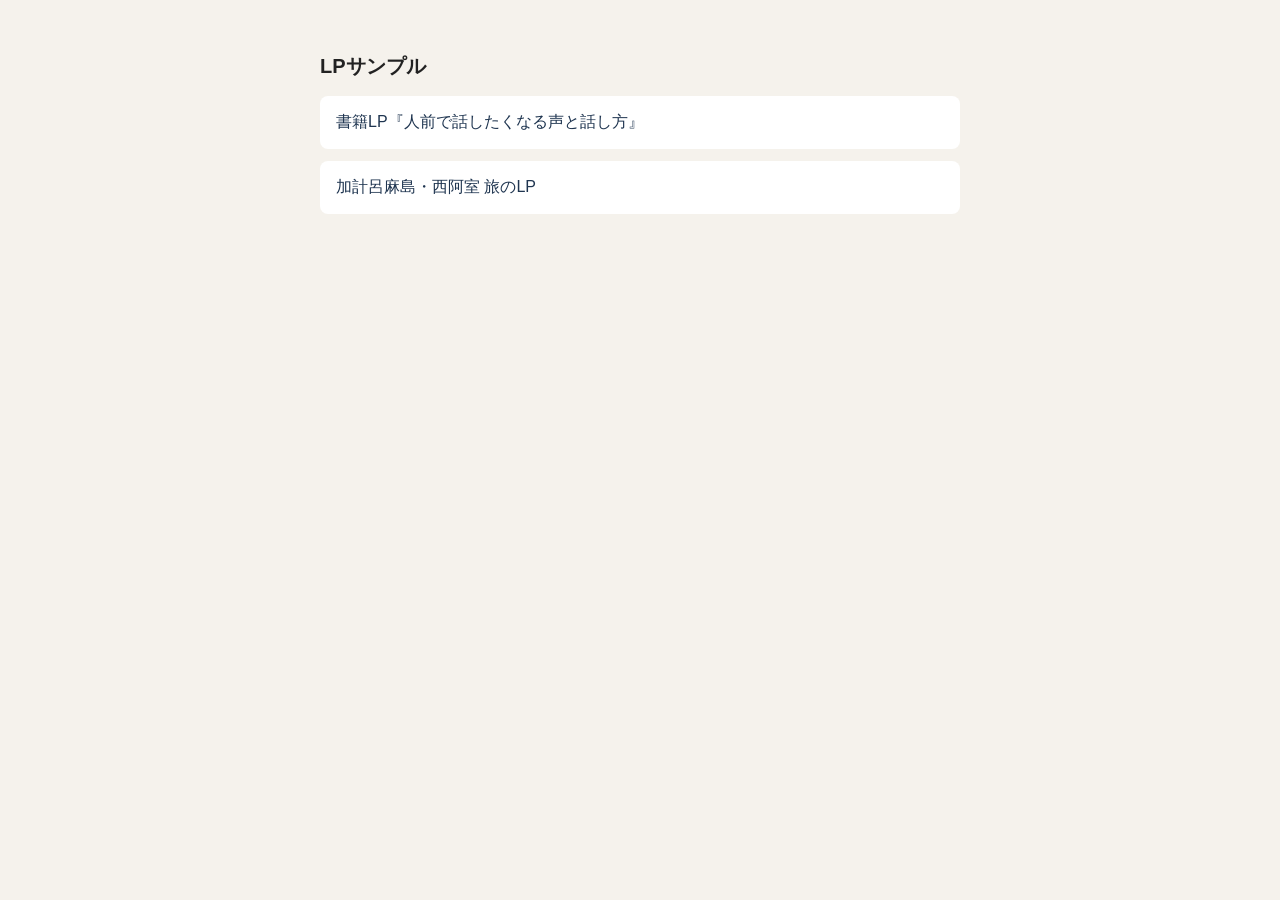
==== index.html @ 12317be9 "LPサンプル2本（書籍・西阿室）を公開 Co-Authored-By: Claude Opus 5.5 <noreply@anthropic.com>" ====
<!doctype html>
<html lang="ja"><head><meta charset="utf-8"><meta name="viewport" content="width=device-width, initial-scale=1">
<title>LPサンプル</title><meta name="robots" content="noindex">
<style>body{margin:0;font-family:"Hiragino Sans","Noto Sans JP",sans-serif;background:#f5f2ec;color:#222}main{max-width:640px;margin:0 auto;padding:40px 20px}h1{font-size:20px;font-weight:600}ul{list-style:none;padding:0;display:grid;gap:12px}a{display:block;padding:16px;background:#fff;border-radius:8px;color:#1F3550;text-decoration:none}a:hover{outline:2px solid #1F3550}</style></head>
<body><main><h1>LPサンプル</h1><ul>
<li><a href="hitomae/">書籍LP『人前で話したくなる声と話し方』</a></li>
<li><a href="nishiamuro/">加計呂麻島・西阿室 旅のLP</a></li>
</ul></main></body></html>
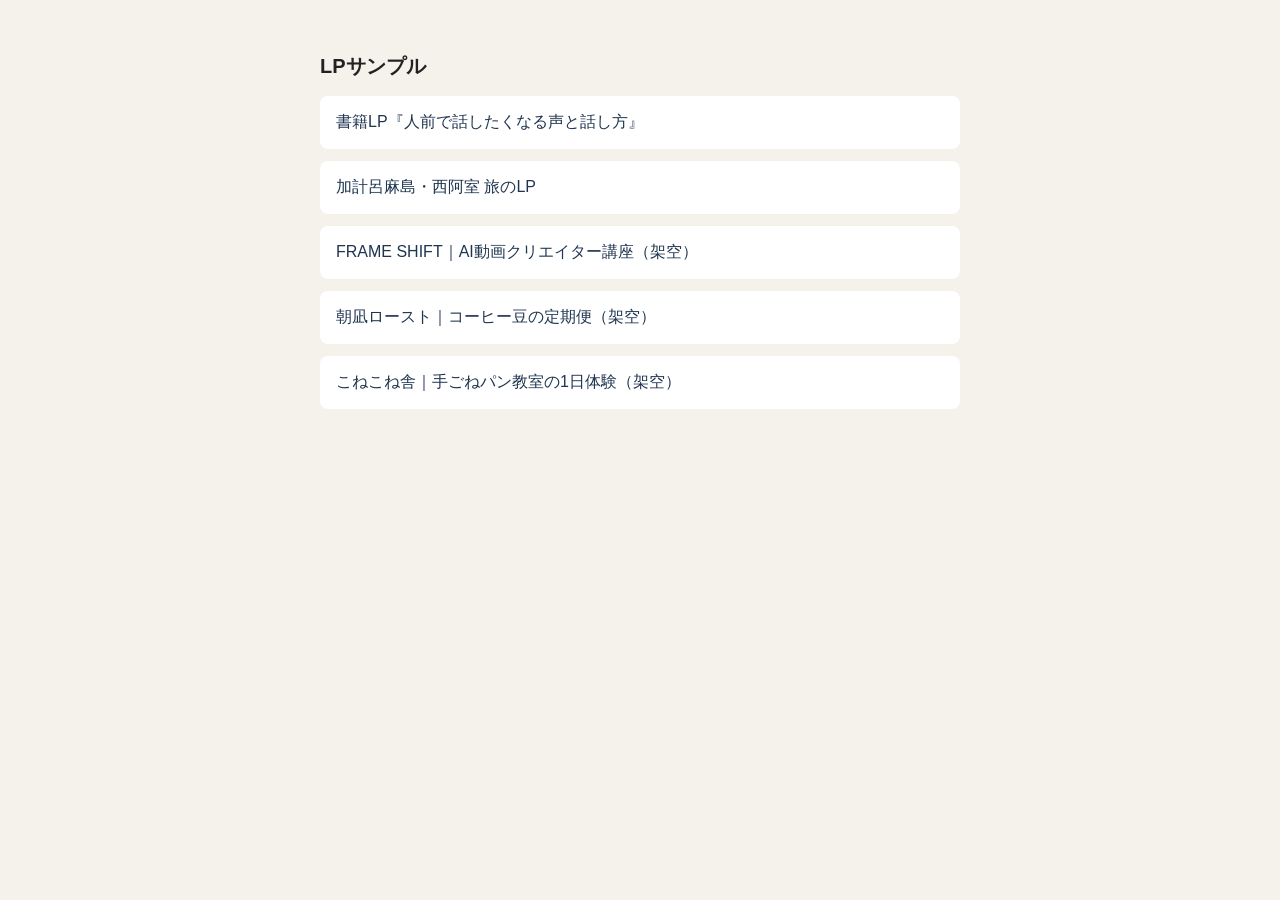
==== commit af2a06a3: "LPサンプル3本（FRAME SHIFT・朝凪ロースト・こねこね舎）を追加 Co-Authored-By: Claude Opus 5.5 <noreply@anthropic.com>" ====
--- a/index.html
+++ b/index.html
@@ -5,4 +5,7 @@
 <body><main><h1>LPサンプル</h1><ul>
 <li><a href="hitomae/">書籍LP『人前で話したくなる声と話し方』</a></li>
 <li><a href="nishiamuro/">加計呂麻島・西阿室 旅のLP</a></li>
+<li><a href="frameshift/">FRAME SHIFT｜AI動画クリエイター講座（架空）</a></li>
+<li><a href="asanagi/">朝凪ロースト｜コーヒー豆の定期便（架空）</a></li>
+<li><a href="konekone/">こねこね舎｜手ごねパン教室の1日体験（架空）</a></li>
 </ul></main></body></html>
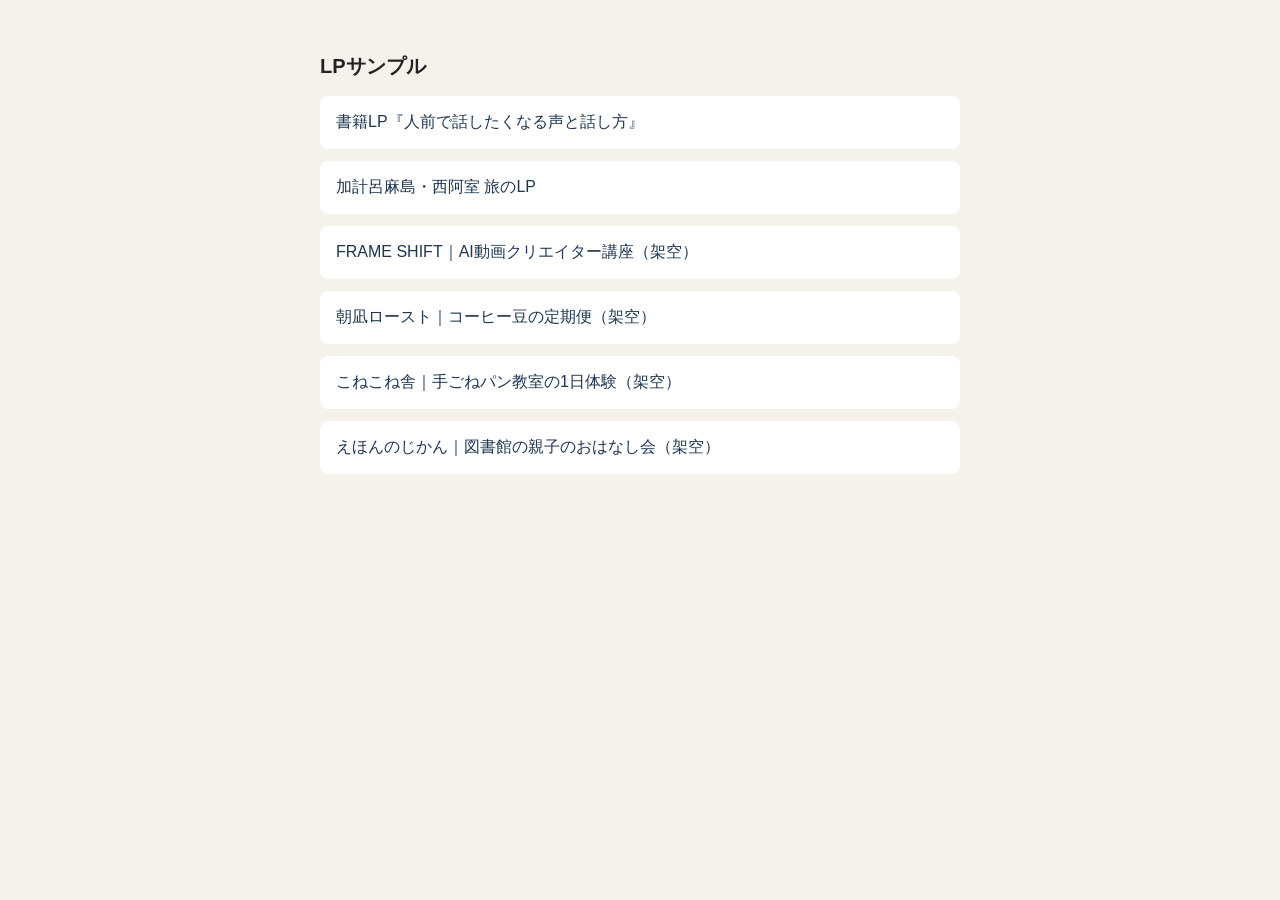
==== commit eee8972e: "えほんのじかんを追加、こねこね舎4・5と朝凪ロースト4を修正 Co-Authored-By: Claude Opus 5.5 <noreply@anthropic.com>" ====
--- a/index.html
+++ b/index.html
@@ -8,4 +8,5 @@
 <li><a href="frameshift/">FRAME SHIFT｜AI動画クリエイター講座（架空）</a></li>
 <li><a href="asanagi/">朝凪ロースト｜コーヒー豆の定期便（架空）</a></li>
 <li><a href="konekone/">こねこね舎｜手ごねパン教室の1日体験（架空）</a></li>
+<li><a href="ehon/">えほんのじかん｜図書館の親子のおはなし会（架空）</a></li>
 </ul></main></body></html>
